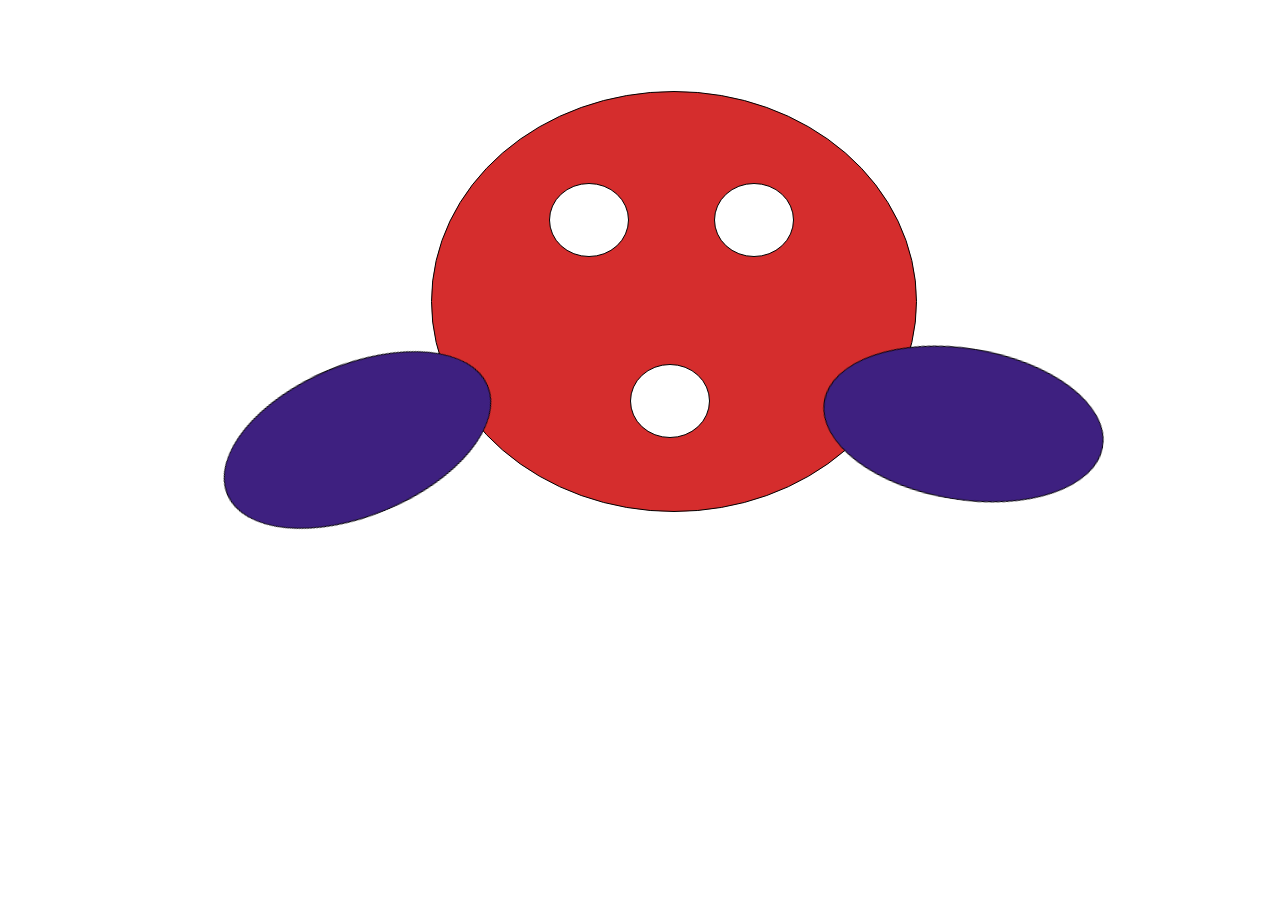
==== gwd_preview_111/index.html @ c56044c5 "Add files via upload" ====
<!DOCTYPE html>
<html><head>
  <meta http-equiv="Cache-Control" content="no-cache, no-store, must-revalidate"><meta http-equiv="Pragma" content="no-cache"><meta http-equiv="Expires" content="0"><meta charset="utf-8">
  <title>111</title>
  <meta name="generator" content="Google Web Designer 4.2.0.0802">
  <style type="text/css" id="gwd-text-style">p {
    margin: 0px;
}
h1 {
    margin: 0px;
}
h2 {
    margin: 0px;
}
h3 {
    margin: 0px;
}</style>
  <style type="text/css">html,
body {
    width: 100%;
    height: 100%;
    margin: 0px;
}
body {
    background-color: transparent;
    transform: matrix3d(1, 0, 0, 0, 0, 1, 0, 0, 0, 0, 1, 0, 0, 0, 0, 1);
    -webkit-transform: matrix3d(1, 0, 0, 0, 0, 1, 0, 0, 0, 0, 1, 0, 0, 0, 0, 1);
    -moz-transform: matrix3d(1, 0, 0, 0, 0, 1, 0, 0, 0, 0, 1, 0, 0, 0, 0, 1);
    perspective: 1400px;
    -webkit-perspective: 1400px;
    -moz-perspective: 1400px;
    transform-style: preserve-3d;
    -webkit-transform-style: preserve-3d;
    -moz-transform-style: preserve-3d;
}
.gwd-oval-fbp6 {
    position: absolute;
    width: 486px;
    height: 421px;
    left: 431px;
    top: 91px;
    stroke: rgb(0, 0, 0);
    stroke-width: 1px;
    fill: rgb(213, 45, 45);
}
.gwd-oval-g9i3 {
    position: absolute;
    width: 283px;
    height: 152px;
    left: 233px;
    top: 327px;
    stroke: rgb(0, 0, 0);
    stroke-width: 1px;
    transform-style: preserve-3d;
    -webkit-transform-style: preserve-3d;
    -moz-transform-style: preserve-3d;
    transform: translate3d(-17px, 37px, 0px) rotateZ(-22.655deg);
    -webkit-transform: translate3d(-17px, 37px, 0px) rotateZ(-22.655deg);
    -moz-transform: translate3d(-17px, 37px, 0px) rotateZ(-22.655deg);
    fill: rgb(62, 32, 128);
}
.gwd-svg-1qkv {
    transform: translate3d(589px, 21px, 0px) rotateZ(9.19016deg);
    -webkit-transform: translate3d(589px, 21px, 0px) rotateZ(9.19016deg);
    -moz-transform: translate3d(589px, 21px, 0px) rotateZ(9.19016deg);
    transform-origin: 141.5px 76px 0px;
    -webkit-transform-origin: 141.5px 76px 0px;
    -moz-transform-origin: 141.5px 76px 0px;
}
@keyframes gwd-gen-42irgwdanimation_gwd-keyframes {
    0% {
        transform-origin: 141.5px 76px 0px;
        -webkit-transform-origin: 141.5px 76px 0px;
        -moz-transform-origin: 141.5px 76px 0px;
        transform: translate3d(-17px, 37px, 0px) rotateZ(-22.655deg);
        -webkit-transform: translate3d(-17px, 37px, 0px) rotateZ(-22.655deg);
        -moz-transform: translate3d(-17px, 37px, 0px) rotateZ(-22.655deg);
        animation-timing-function: linear;
        -webkit-animation-timing-function: linear;
        -moz-animation-timing-function: linear;
    }
    50% {
        transform-origin: 267.042px 69.8847px 0px;
        -webkit-transform-origin: 267.042px 69.8847px 0px;
        -moz-transform-origin: 267.042px 69.8847px 0px;
        transform: translate3d(-29px, -11px, 0px) rotateZ(2.77139deg);
        -webkit-transform: translate3d(-29px, -11px, 0px) rotateZ(2.77139deg);
        -moz-transform: translate3d(-29px, -11px, 0px) rotateZ(2.77139deg);
        animation-timing-function: linear;
        -webkit-animation-timing-function: linear;
        -moz-animation-timing-function: linear;
    }
    100% {
        transform-origin: 141.5px 76px 0px;
        -webkit-transform-origin: 141.5px 76px 0px;
        -moz-transform-origin: 141.5px 76px 0px;
        transform: translate3d(-17px, 37px, 0px) rotateZ(-22.655deg);
        -webkit-transform: translate3d(-17px, 37px, 0px) rotateZ(-22.655deg);
        -moz-transform: translate3d(-17px, 37px, 0px) rotateZ(-22.655deg);
        animation-timing-function: linear;
        -webkit-animation-timing-function: linear;
        -moz-animation-timing-function: linear;
    }
}
@-webkit-keyframes gwd-gen-42irgwdanimation_gwd-keyframes {
    0% {
        -webkit-transform-origin: 141.5px 76px 0px;
        -webkit-transform: translate3d(-17px, 37px, 0px) rotateZ(-22.655deg);
        -webkit-animation-timing-function: linear;
    }
    50% {
        -webkit-transform-origin: 267.042px 69.8847px 0px;
        -webkit-transform: translate3d(-29px, -11px, 0px) rotateZ(2.77139deg);
        -webkit-animation-timing-function: linear;
    }
    100% {
        -webkit-transform-origin: 141.5px 76px 0px;
        -webkit-transform: translate3d(-17px, 37px, 0px) rotateZ(-22.655deg);
        -webkit-animation-timing-function: linear;
    }
}
@-moz-keyframes gwd-gen-42irgwdanimation_gwd-keyframes {
    0% {
        -moz-transform-origin: 141.5px 76px 0px;
        -moz-transform: translate3d(-17px, 37px, 0px) rotateZ(-22.655deg);
        -moz-animation-timing-function: linear;
    }
    50% {
        -moz-transform-origin: 267.042px 69.8847px 0px;
        -moz-transform: translate3d(-29px, -11px, 0px) rotateZ(2.77139deg);
        -moz-animation-timing-function: linear;
    }
    100% {
        -moz-transform-origin: 141.5px 76px 0px;
        -moz-transform: translate3d(-17px, 37px, 0px) rotateZ(-22.655deg);
        -moz-animation-timing-function: linear;
    }
}
.htmlNoPages .gwd-gen-42irgwdanimation {
    animation: gwd-gen-42irgwdanimation_gwd-keyframes 2s linear 0s infinite normal forwards;
    -webkit-animation: gwd-gen-42irgwdanimation_gwd-keyframes 2s linear 0s infinite normal forwards;
    -moz-animation: gwd-gen-42irgwdanimation_gwd-keyframes 2s linear 0s infinite normal forwards;
}
.gwd-oval-81ri {
    transform-origin: 141.5px 76px 0px;
    -webkit-transform-origin: 141.5px 76px 0px;
    -moz-transform-origin: 141.5px 76px 0px;
}
@keyframes gwd-gen-13p3gwdanimation_gwd-keyframes {
    0% {
        transform-origin: 141.5px 76px 0px;
        -webkit-transform-origin: 141.5px 76px 0px;
        -moz-transform-origin: 141.5px 76px 0px;
        transform: translate3d(589px, 21px, 0px) rotateZ(9.19016deg);
        -webkit-transform: translate3d(589px, 21px, 0px) rotateZ(9.19016deg);
        -moz-transform: translate3d(589px, 21px, 0px) rotateZ(9.19016deg);
        animation-timing-function: linear;
        -webkit-animation-timing-function: linear;
        -moz-animation-timing-function: linear;
    }
    50% {
        transform-origin: 24.7964px 71.5822px 0px;
        -webkit-transform-origin: 24.7964px 71.5822px 0px;
        -moz-transform-origin: 24.7964px 71.5822px 0px;
        transform: translate3d(591px, 2px, 0px) rotateZ(-2.36271deg);
        -webkit-transform: translate3d(591px, 2px, 0px) rotateZ(-2.36271deg);
        -moz-transform: translate3d(591px, 2px, 0px) rotateZ(-2.36271deg);
        animation-timing-function: linear;
        -webkit-animation-timing-function: linear;
        -moz-animation-timing-function: linear;
    }
    100% {
        transform-origin: 141.5px 76px 0px;
        -webkit-transform-origin: 141.5px 76px 0px;
        -moz-transform-origin: 141.5px 76px 0px;
        transform: translate3d(589px, 21px, 0px) rotateZ(9.19016deg);
        -webkit-transform: translate3d(589px, 21px, 0px) rotateZ(9.19016deg);
        -moz-transform: translate3d(589px, 21px, 0px) rotateZ(9.19016deg);
        animation-timing-function: linear;
        -webkit-animation-timing-function: linear;
        -moz-animation-timing-function: linear;
    }
}
@-webkit-keyframes gwd-gen-13p3gwdanimation_gwd-keyframes {
    0% {
        -webkit-transform-origin: 141.5px 76px 0px;
        -webkit-transform: translate3d(589px, 21px, 0px) rotateZ(9.19016deg);
        -webkit-animation-timing-function: linear;
    }
    50% {
        -webkit-transform-origin: 24.7964px 71.5822px 0px;
        -webkit-transform: translate3d(591px, 2px, 0px) rotateZ(-2.36271deg);
        -webkit-animation-timing-function: linear;
    }
    100% {
        -webkit-transform-origin: 141.5px 76px 0px;
        -webkit-transform: translate3d(589px, 21px, 0px) rotateZ(9.19016deg);
        -webkit-animation-timing-function: linear;
    }
}
@-moz-keyframes gwd-gen-13p3gwdanimation_gwd-keyframes {
    0% {
        -moz-transform-origin: 141.5px 76px 0px;
        -moz-transform: translate3d(589px, 21px, 0px) rotateZ(9.19016deg);
        -moz-animation-timing-function: linear;
    }
    50% {
        -moz-transform-origin: 24.7964px 71.5822px 0px;
        -moz-transform: translate3d(591px, 2px, 0px) rotateZ(-2.36271deg);
        -moz-animation-timing-function: linear;
    }
    100% {
        -moz-transform-origin: 141.5px 76px 0px;
        -moz-transform: translate3d(589px, 21px, 0px) rotateZ(9.19016deg);
        -moz-animation-timing-function: linear;
    }
}
.htmlNoPages .gwd-gen-13p3gwdanimation {
    animation: gwd-gen-13p3gwdanimation_gwd-keyframes 2s linear 0s infinite normal forwards;
    -webkit-animation: gwd-gen-13p3gwdanimation_gwd-keyframes 2s linear 0s infinite normal forwards;
    -moz-animation: gwd-gen-13p3gwdanimation_gwd-keyframes 2s linear 0s infinite normal forwards;
}
.gwd-oval-94s8 {
    position: absolute;
    width: 80px;
    height: 74px;
    fill: rgb(255, 255, 255);
    stroke: rgb(0, 0, 0);
    stroke-width: 1px;
    left: 549px;
    top: 183px;
}
.gwd-svg-wmws {
    left: 714px;
}
.gwd-svg-18lg {
    left: 630px;
    top: 364px;
    transform-style: preserve-3d;
    -webkit-transform-style: preserve-3d;
    -moz-transform-style: preserve-3d;
    transform: translate3d(0px, 0px, 0px) scale3d(1, 1, 1);
    -webkit-transform: translate3d(0px, 0px, 0px) scale3d(1, 1, 1);
    -moz-transform: translate3d(0px, 0px, 0px) scale3d(1, 1, 1);
}
@keyframes gwd-gen-pkcbgwdanimation_gwd-keyframes {
    0% {
        transform: translate3d(0px, 0px, 0px) scale3d(1, 1, 1);
        -webkit-transform: translate3d(0px, 0px, 0px) scale3d(1, 1, 1);
        -moz-transform: translate3d(0px, 0px, 0px) scale3d(1, 1, 1);
        animation-timing-function: linear;
        -webkit-animation-timing-function: linear;
        -moz-animation-timing-function: linear;
    }
    50% {
        transform: translate3d(0px, 17px, 0px) scale3d(1, 0.540541, 1);
        -webkit-transform: translate3d(0px, 17px, 0px) scale3d(1, 0.540541, 1);
        -moz-transform: translate3d(0px, 17px, 0px) scale3d(1, 0.540541, 1);
        animation-timing-function: linear;
        -webkit-animation-timing-function: linear;
        -moz-animation-timing-function: linear;
    }
    100% {
        transform: translate3d(0px, 0px, 0px) scale3d(1, 1, 1);
        -webkit-transform: translate3d(0px, 0px, 0px) scale3d(1, 1, 1);
        -moz-transform: translate3d(0px, 0px, 0px) scale3d(1, 1, 1);
        animation-timing-function: linear;
        -webkit-animation-timing-function: linear;
        -moz-animation-timing-function: linear;
    }
}
@-webkit-keyframes gwd-gen-pkcbgwdanimation_gwd-keyframes {
    0% {
        -webkit-transform: translate3d(0px, 0px, 0px) scale3d(1, 1, 1);
        -webkit-animation-timing-function: linear;
    }
    50% {
        -webkit-transform: translate3d(0px, 17px, 0px) scale3d(1, 0.540541, 1);
        -webkit-animation-timing-function: linear;
    }
    100% {
        -webkit-transform: translate3d(0px, 0px, 0px) scale3d(1, 1, 1);
        -webkit-animation-timing-function: linear;
    }
}
@-moz-keyframes gwd-gen-pkcbgwdanimation_gwd-keyframes {
    0% {
        -moz-transform: translate3d(0px, 0px, 0px) scale3d(1, 1, 1);
        -moz-animation-timing-function: linear;
    }
    50% {
        -moz-transform: translate3d(0px, 17px, 0px) scale3d(1, 0.540541, 1);
        -moz-animation-timing-function: linear;
    }
    100% {
        -moz-transform: translate3d(0px, 0px, 0px) scale3d(1, 1, 1);
        -moz-animation-timing-function: linear;
    }
}
.htmlNoPages .gwd-gen-pkcbgwdanimation {
    animation: gwd-gen-pkcbgwdanimation_gwd-keyframes 2s linear 0s infinite normal forwards;
    -webkit-animation: gwd-gen-pkcbgwdanimation_gwd-keyframes 2s linear 0s infinite normal forwards;
    -moz-animation: gwd-gen-pkcbgwdanimation_gwd-keyframes 2s linear 0s infinite normal forwards;
}</style>
</head>

<body class="htmlNoPages">
  <svg data-gwd-shape="oval" preserveAspectRatio="none" viewBox="0 0 486 421" class="gwd-oval-fbp6">
    <ellipse cx="50%" cy="50%" rx="242.5" ry="210"></ellipse>
  </svg>
  <svg data-gwd-shape="oval" preserveAspectRatio="none" viewBox="0 0 283 152" class="gwd-oval-g9i3 gwd-gen-42irgwdanimation gwd-oval-81ri">
    <ellipse cx="50%" cy="50%" rx="141" ry="75.5"></ellipse>
  </svg>
  <svg data-gwd-shape="oval" preserveAspectRatio="none" viewBox="0 0 283 152" class="gwd-oval-g9i3 gwd-svg-1qkv gwd-gen-13p3gwdanimation">
    <ellipse cx="50%" cy="50%" rx="141" ry="75.5"></ellipse>
  </svg>
  <svg data-gwd-shape="oval" preserveAspectRatio="none" viewBox="0 0 80 74" class="gwd-oval-94s8">
    <ellipse cx="50%" cy="50%" rx="39.5" ry="36.5"></ellipse>
  </svg>
  <svg data-gwd-shape="oval" preserveAspectRatio="none" viewBox="0 0 80 74" class="gwd-oval-94s8 gwd-svg-wmws">
    <ellipse cx="50%" cy="50%" rx="39.5" ry="36.5"></ellipse>
  </svg>
  <svg data-gwd-shape="oval" preserveAspectRatio="none" viewBox="0 0 80 74" class="gwd-oval-94s8 gwd-svg-wmws gwd-svg-18lg gwd-gen-pkcbgwdanimation">
    <ellipse cx="50%" cy="50%" rx="39.5" ry="36.5"></ellipse>
  </svg>


</body></html>
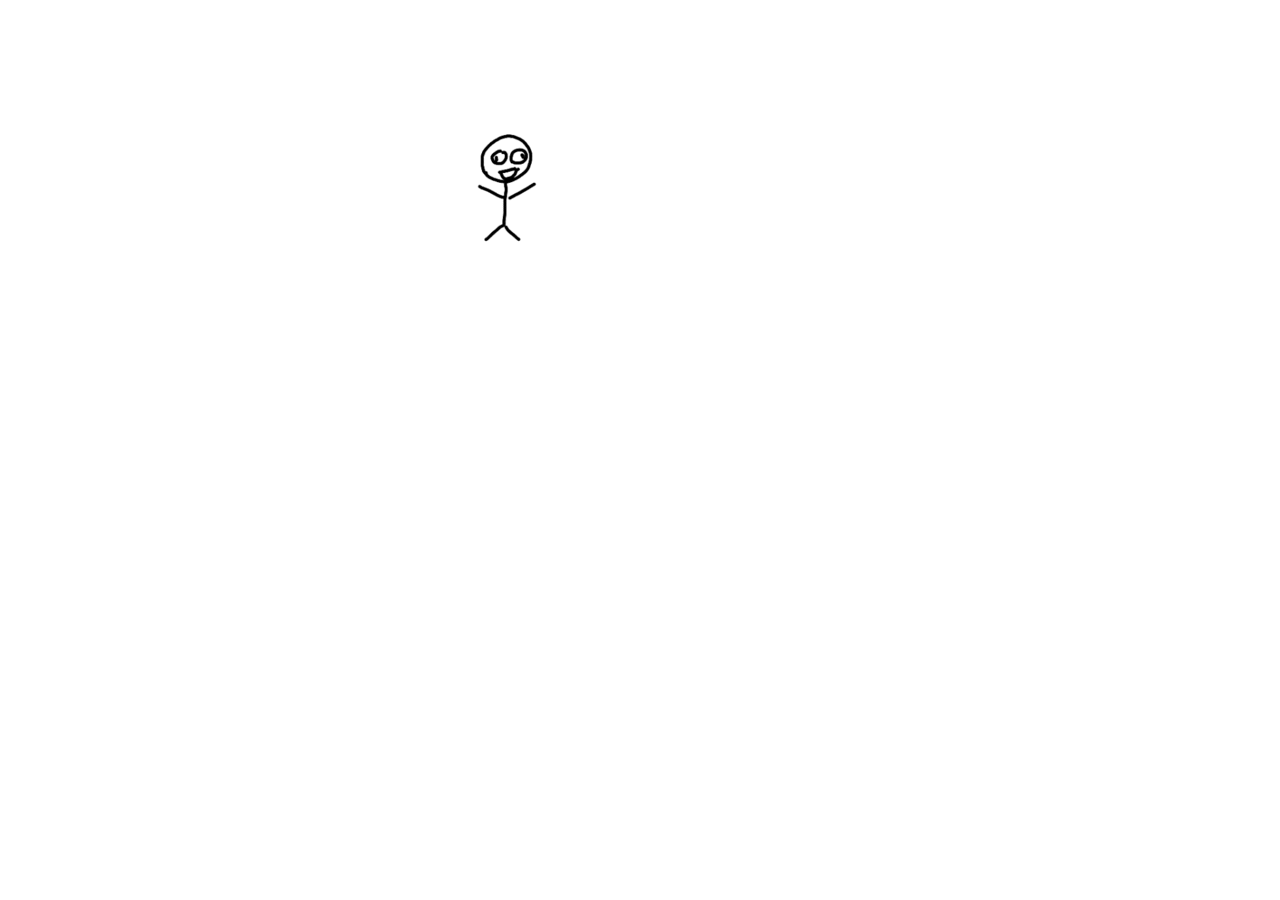
==== commit 59ee18a2: "Add files via upload" ====
--- a/gwd_preview_111/index.html
+++ b/gwd_preview_111/index.html
@@ -3,6 +3,7 @@
   <meta http-equiv="Cache-Control" content="no-cache, no-store, must-revalidate"><meta http-equiv="Pragma" content="no-cache"><meta http-equiv="Expires" content="0"><meta charset="utf-8">
   <title>111</title>
   <meta name="generator" content="Google Web Designer 4.2.0.0802">
+  
   <style type="text/css" id="gwd-text-style">p {
     margin: 0px;
 }
@@ -33,296 +34,474 @@
     -webkit-transform-style: preserve-3d;
     -moz-transform-style: preserve-3d;
 }
-.gwd-oval-fbp6 {
+.gwd-img-hj1x {
     position: absolute;
-    width: 486px;
-    height: 421px;
-    left: 431px;
-    top: 91px;
-    stroke: rgb(0, 0, 0);
-    stroke-width: 1px;
-    fill: rgb(213, 45, 45);
-}
-.gwd-oval-g9i3 {
-    position: absolute;
-    width: 283px;
-    height: 152px;
-    left: 233px;
-    top: 327px;
-    stroke: rgb(0, 0, 0);
-    stroke-width: 1px;
+    width: 147px;
+    height: 147px;
+    left: 433px;
+    top: 124px;
+    transform-origin: 73.5px 73.5px 0px;
+    -webkit-transform-origin: 73.5px 73.5px 0px;
+    -moz-transform-origin: 73.5px 73.5px 0px;
     transform-style: preserve-3d;
     -webkit-transform-style: preserve-3d;
     -moz-transform-style: preserve-3d;
-    transform: translate3d(-17px, 37px, 0px) rotateZ(-22.655deg);
-    -webkit-transform: translate3d(-17px, 37px, 0px) rotateZ(-22.655deg);
-    -moz-transform: translate3d(-17px, 37px, 0px) rotateZ(-22.655deg);
-    fill: rgb(62, 32, 128);
-}
-.gwd-svg-1qkv {
-    transform: translate3d(589px, 21px, 0px) rotateZ(9.19016deg);
-    -webkit-transform: translate3d(589px, 21px, 0px) rotateZ(9.19016deg);
-    -moz-transform: translate3d(589px, 21px, 0px) rotateZ(9.19016deg);
-    transform-origin: 141.5px 76px 0px;
-    -webkit-transform-origin: 141.5px 76px 0px;
-    -moz-transform-origin: 141.5px 76px 0px;
-}
-@keyframes gwd-gen-42irgwdanimation_gwd-keyframes {
-    0% {
-        transform-origin: 141.5px 76px 0px;
-        -webkit-transform-origin: 141.5px 76px 0px;
-        -moz-transform-origin: 141.5px 76px 0px;
-        transform: translate3d(-17px, 37px, 0px) rotateZ(-22.655deg);
-        -webkit-transform: translate3d(-17px, 37px, 0px) rotateZ(-22.655deg);
-        -moz-transform: translate3d(-17px, 37px, 0px) rotateZ(-22.655deg);
+    pointer-events: auto;
+    transform: translate3d(0px, 0px, 0px);
+    -webkit-transform: translate3d(0px, 0px, 0px);
+    -moz-transform: translate3d(0px, 0px, 0px);
+}
+@keyframes gwd-gen-jq1xgwdanimation_gwd-keyframes {
+    0% {
+        transform-origin: 73.5px 73.5px 0px;
+        -webkit-transform-origin: 73.5px 73.5px 0px;
+        -moz-transform-origin: 73.5px 73.5px 0px;
         animation-timing-function: linear;
         -webkit-animation-timing-function: linear;
         -moz-animation-timing-function: linear;
     }
-    50% {
-        transform-origin: 267.042px 69.8847px 0px;
-        -webkit-transform-origin: 267.042px 69.8847px 0px;
-        -moz-transform-origin: 267.042px 69.8847px 0px;
-        transform: translate3d(-29px, -11px, 0px) rotateZ(2.77139deg);
-        -webkit-transform: translate3d(-29px, -11px, 0px) rotateZ(2.77139deg);
-        -moz-transform: translate3d(-29px, -11px, 0px) rotateZ(2.77139deg);
+    19.61% {
+        transform-origin: 357px 189px 0px;
+        -webkit-transform-origin: 357px 189px 0px;
+        -moz-transform-origin: 357px 189px 0px;
         animation-timing-function: linear;
         -webkit-animation-timing-function: linear;
         -moz-animation-timing-function: linear;
     }
-    100% {
-        transform-origin: 141.5px 76px 0px;
-        -webkit-transform-origin: 141.5px 76px 0px;
-        -moz-transform-origin: 141.5px 76px 0px;
-        transform: translate3d(-17px, 37px, 0px) rotateZ(-22.655deg);
-        -webkit-transform: translate3d(-17px, 37px, 0px) rotateZ(-22.655deg);
-        -moz-transform: translate3d(-17px, 37px, 0px) rotateZ(-22.655deg);
+    50.98% {
+        transform-origin: 357px 189px 0px;
+        -webkit-transform-origin: 357px 189px 0px;
+        -moz-transform-origin: 357px 189px 0px;
         animation-timing-function: linear;
         -webkit-animation-timing-function: linear;
         -moz-animation-timing-function: linear;
     }
-}
-@-webkit-keyframes gwd-gen-42irgwdanimation_gwd-keyframes {
-    0% {
-        -webkit-transform-origin: 141.5px 76px 0px;
-        -webkit-transform: translate3d(-17px, 37px, 0px) rotateZ(-22.655deg);
-        -webkit-animation-timing-function: linear;
-    }
-    50% {
-        -webkit-transform-origin: 267.042px 69.8847px 0px;
-        -webkit-transform: translate3d(-29px, -11px, 0px) rotateZ(2.77139deg);
-        -webkit-animation-timing-function: linear;
-    }
-    100% {
-        -webkit-transform-origin: 141.5px 76px 0px;
-        -webkit-transform: translate3d(-17px, 37px, 0px) rotateZ(-22.655deg);
-        -webkit-animation-timing-function: linear;
-    }
-}
-@-moz-keyframes gwd-gen-42irgwdanimation_gwd-keyframes {
-    0% {
-        -moz-transform-origin: 141.5px 76px 0px;
-        -moz-transform: translate3d(-17px, 37px, 0px) rotateZ(-22.655deg);
-        -moz-animation-timing-function: linear;
-    }
-    50% {
-        -moz-transform-origin: 267.042px 69.8847px 0px;
-        -moz-transform: translate3d(-29px, -11px, 0px) rotateZ(2.77139deg);
-        -moz-animation-timing-function: linear;
-    }
-    100% {
-        -moz-transform-origin: 141.5px 76px 0px;
-        -moz-transform: translate3d(-17px, 37px, 0px) rotateZ(-22.655deg);
-        -moz-animation-timing-function: linear;
-    }
-}
-.htmlNoPages .gwd-gen-42irgwdanimation {
-    animation: gwd-gen-42irgwdanimation_gwd-keyframes 2s linear 0s infinite normal forwards;
-    -webkit-animation: gwd-gen-42irgwdanimation_gwd-keyframes 2s linear 0s infinite normal forwards;
-    -moz-animation: gwd-gen-42irgwdanimation_gwd-keyframes 2s linear 0s infinite normal forwards;
-}
-.gwd-oval-81ri {
-    transform-origin: 141.5px 76px 0px;
-    -webkit-transform-origin: 141.5px 76px 0px;
-    -moz-transform-origin: 141.5px 76px 0px;
-}
-@keyframes gwd-gen-13p3gwdanimation_gwd-keyframes {
-    0% {
-        transform-origin: 141.5px 76px 0px;
-        -webkit-transform-origin: 141.5px 76px 0px;
-        -moz-transform-origin: 141.5px 76px 0px;
-        transform: translate3d(589px, 21px, 0px) rotateZ(9.19016deg);
-        -webkit-transform: translate3d(589px, 21px, 0px) rotateZ(9.19016deg);
-        -moz-transform: translate3d(589px, 21px, 0px) rotateZ(9.19016deg);
+    78.43% {
+        transform-origin: 357px 189px 0px;
+        -webkit-transform-origin: 357px 189px 0px;
+        -moz-transform-origin: 357px 189px 0px;
         animation-timing-function: linear;
         -webkit-animation-timing-function: linear;
         -moz-animation-timing-function: linear;
     }
-    50% {
-        transform-origin: 24.7964px 71.5822px 0px;
-        -webkit-transform-origin: 24.7964px 71.5822px 0px;
-        -moz-transform-origin: 24.7964px 71.5822px 0px;
-        transform: translate3d(591px, 2px, 0px) rotateZ(-2.36271deg);
-        -webkit-transform: translate3d(591px, 2px, 0px) rotateZ(-2.36271deg);
-        -moz-transform: translate3d(591px, 2px, 0px) rotateZ(-2.36271deg);
+    100% {
+        transform-origin: 357px 189px 0px;
+        -webkit-transform-origin: 357px 189px 0px;
+        -moz-transform-origin: 357px 189px 0px;
         animation-timing-function: linear;
         -webkit-animation-timing-function: linear;
         -moz-animation-timing-function: linear;
     }
-    100% {
-        transform-origin: 141.5px 76px 0px;
-        -webkit-transform-origin: 141.5px 76px 0px;
-        -moz-transform-origin: 141.5px 76px 0px;
-        transform: translate3d(589px, 21px, 0px) rotateZ(9.19016deg);
-        -webkit-transform: translate3d(589px, 21px, 0px) rotateZ(9.19016deg);
-        -moz-transform: translate3d(589px, 21px, 0px) rotateZ(9.19016deg);
-        animation-timing-function: linear;
-        -webkit-animation-timing-function: linear;
-        -moz-animation-timing-function: linear;
-    }
-}
-@-webkit-keyframes gwd-gen-13p3gwdanimation_gwd-keyframes {
-    0% {
-        -webkit-transform-origin: 141.5px 76px 0px;
-        -webkit-transform: translate3d(589px, 21px, 0px) rotateZ(9.19016deg);
-        -webkit-animation-timing-function: linear;
-    }
-    50% {
-        -webkit-transform-origin: 24.7964px 71.5822px 0px;
-        -webkit-transform: translate3d(591px, 2px, 0px) rotateZ(-2.36271deg);
-        -webkit-animation-timing-function: linear;
-    }
-    100% {
-        -webkit-transform-origin: 141.5px 76px 0px;
-        -webkit-transform: translate3d(589px, 21px, 0px) rotateZ(9.19016deg);
-        -webkit-animation-timing-function: linear;
-    }
-}
-@-moz-keyframes gwd-gen-13p3gwdanimation_gwd-keyframes {
-    0% {
-        -moz-transform-origin: 141.5px 76px 0px;
-        -moz-transform: translate3d(589px, 21px, 0px) rotateZ(9.19016deg);
-        -moz-animation-timing-function: linear;
-    }
-    50% {
-        -moz-transform-origin: 24.7964px 71.5822px 0px;
-        -moz-transform: translate3d(591px, 2px, 0px) rotateZ(-2.36271deg);
-        -moz-animation-timing-function: linear;
-    }
-    100% {
-        -moz-transform-origin: 141.5px 76px 0px;
-        -moz-transform: translate3d(589px, 21px, 0px) rotateZ(9.19016deg);
-        -moz-animation-timing-function: linear;
-    }
-}
-.htmlNoPages .gwd-gen-13p3gwdanimation {
-    animation: gwd-gen-13p3gwdanimation_gwd-keyframes 2s linear 0s infinite normal forwards;
-    -webkit-animation: gwd-gen-13p3gwdanimation_gwd-keyframes 2s linear 0s infinite normal forwards;
-    -moz-animation: gwd-gen-13p3gwdanimation_gwd-keyframes 2s linear 0s infinite normal forwards;
-}
-.gwd-oval-94s8 {
+}
+@-webkit-keyframes gwd-gen-jq1xgwdanimation_gwd-keyframes {
+    0% {
+        -webkit-transform-origin: 73.5px 73.5px 0px;
+        -webkit-animation-timing-function: linear;
+    }
+    19.61% {
+        -webkit-transform-origin: 357px 189px 0px;
+        -webkit-animation-timing-function: linear;
+    }
+    50.98% {
+        -webkit-transform-origin: 357px 189px 0px;
+        -webkit-animation-timing-function: linear;
+    }
+    78.43% {
+        -webkit-transform-origin: 357px 189px 0px;
+        -webkit-animation-timing-function: linear;
+    }
+    100% {
+        -webkit-transform-origin: 357px 189px 0px;
+        -webkit-animation-timing-function: linear;
+    }
+}
+@-moz-keyframes gwd-gen-jq1xgwdanimation_gwd-keyframes {
+    0% {
+        -moz-transform-origin: 73.5px 73.5px 0px;
+        -moz-animation-timing-function: linear;
+    }
+    19.61% {
+        -moz-transform-origin: 357px 189px 0px;
+        -moz-animation-timing-function: linear;
+    }
+    50.98% {
+        -moz-transform-origin: 357px 189px 0px;
+        -moz-animation-timing-function: linear;
+    }
+    78.43% {
+        -moz-transform-origin: 357px 189px 0px;
+        -moz-animation-timing-function: linear;
+    }
+    100% {
+        -moz-transform-origin: 357px 189px 0px;
+        -moz-animation-timing-function: linear;
+    }
+}
+.htmlNoPages .gwd-gen-jq1xgwdanimation {
+    animation: gwd-gen-jq1xgwdanimation_gwd-keyframes 5.1s linear 0s infinite normal forwards;
+    -webkit-animation: gwd-gen-jq1xgwdanimation_gwd-keyframes 5.1s linear 0s infinite normal forwards;
+    -moz-animation: gwd-gen-jq1xgwdanimation_gwd-keyframes 5.1s linear 0s infinite normal forwards;
+}
+.htmlNoPages .gwd-motion-path-1lr2-anim-x {
+    animation: gwd-motion-path-1lr2-keys-x 5.1s linear 0s infinite normal forwards;
+    -webkit-animation: gwd-motion-path-1lr2-keys-x 5.1s linear 0s infinite normal forwards;
+    -moz-animation: gwd-motion-path-1lr2-keys-x 5.1s linear 0s infinite normal forwards;
+    transform: translate3d(0px, 0px, 0px);
+    -webkit-transform: translate3d(0px, 0px, 0px);
+    -moz-transform: translate3d(0px, 0px, 0px);
+}
+@keyframes gwd-motion-path-1lr2-keys-x {
+    0% {
+        transform: translate3d(0px, 0px, 0px);
+        -webkit-transform: translate3d(0px, 0px, 0px);
+        -moz-transform: translate3d(0px, 0px, 0px);
+        animation-timing-function: cubic-bezier(0.3174, 0.3469, 0.641, 0.6961);
+        -webkit-animation-timing-function: cubic-bezier(0.3174, 0.3469, 0.641, 0.6961);
+        -moz-animation-timing-function: cubic-bezier(0.3174, 0.3469, 0.641, 0.6961);
+    }
+    18.14% {
+        transform: translate3d(418.6px, 0px, 0px);
+        -webkit-transform: translate3d(418.6px, 0px, 0px);
+        -moz-transform: translate3d(418.6px, 0px, 0px);
+    }
+    19.61% {
+        transform: translate3d(445px, 0px, 0px);
+        -webkit-transform: translate3d(445px, 0px, 0px);
+        -moz-transform: translate3d(445px, 0px, 0px);
+        animation-timing-function: cubic-bezier(0.5811, -2.2692, 0.7499, -0.4114);
+        -webkit-animation-timing-function: cubic-bezier(0.5811, -2.2692, 0.7499, -0.4114);
+        -moz-animation-timing-function: cubic-bezier(0.5811, -2.2692, 0.7499, -0.4114);
+    }
+    28.24% {
+        transform: translate3d(420.06px, 0px, 0px);
+        -webkit-transform: translate3d(420.06px, 0px, 0px);
+        -moz-transform: translate3d(420.06px, 0px, 0px);
+    }
+    29.02% {
+        transform: translate3d(405.39px, 0px, 0px);
+        -webkit-transform: translate3d(405.39px, 0px, 0px);
+        -moz-transform: translate3d(405.39px, 0px, 0px);
+        animation-timing-function: cubic-bezier(0.3378, 0.328, 0.6659, 0.6675);
+        -webkit-animation-timing-function: cubic-bezier(0.3378, 0.328, 0.6659, 0.6675);
+        -moz-animation-timing-function: cubic-bezier(0.3378, 0.328, 0.6659, 0.6675);
+    }
+    50.98% {
+        transform: translate3d(-38px, 0px, 0px);
+        -webkit-transform: translate3d(-38px, 0px, 0px);
+        -moz-transform: translate3d(-38px, 0px, 0px);
+        animation-timing-function: cubic-bezier(0.6506, -0.4205, 0.8419, 0.5025);
+        -webkit-animation-timing-function: cubic-bezier(0.6506, -0.4205, 0.8419, 0.5025);
+        -moz-animation-timing-function: cubic-bezier(0.6506, -0.4205, 0.8419, 0.5025);
+    }
+    64.02% {
+        transform: translate3d(-102.09px, 0px, 0px);
+        -webkit-transform: translate3d(-102.09px, 0px, 0px);
+        -moz-transform: translate3d(-102.09px, 0px, 0px);
+        animation-timing-function: cubic-bezier(0.3364, 0.3292, 0.6635, 0.6697);
+        -webkit-animation-timing-function: cubic-bezier(0.3364, 0.3292, 0.6635, 0.6697);
+        -moz-animation-timing-function: cubic-bezier(0.3364, 0.3292, 0.6635, 0.6697);
+    }
+    78.43% {
+        transform: translate3d(-363px, 0px, 0px);
+        -webkit-transform: translate3d(-363px, 0px, 0px);
+        -moz-transform: translate3d(-363px, 0px, 0px);
+        animation-timing-function: cubic-bezier(0.3375, 0.3293, 0.6715, 0.662);
+        -webkit-animation-timing-function: cubic-bezier(0.3375, 0.3293, 0.6715, 0.662);
+        -moz-animation-timing-function: cubic-bezier(0.3375, 0.3293, 0.6715, 0.662);
+    }
+    90.83% {
+        transform: translate3d(89.16px, 0px, 0px);
+        -webkit-transform: translate3d(89.16px, 0px, 0px);
+        -moz-transform: translate3d(89.16px, 0px, 0px);
+        animation-timing-function: cubic-bezier(0.2056, 0.4358, 0.4101, 1.7627);
+        -webkit-animation-timing-function: cubic-bezier(0.2056, 0.4358, 0.4101, 1.7627);
+        -moz-animation-timing-function: cubic-bezier(0.2056, 0.4358, 0.4101, 1.7627);
+    }
+    94.07% {
+        transform: translate3d(129.67px, 0px, 0px);
+        -webkit-transform: translate3d(129.67px, 0px, 0px);
+        -moz-transform: translate3d(129.67px, 0px, 0px);
+        animation-timing-function: cubic-bezier(0.3794, 0.2712, 0.6891, 0.6542);
+        -webkit-animation-timing-function: cubic-bezier(0.3794, 0.2712, 0.6891, 0.6542);
+        -moz-animation-timing-function: cubic-bezier(0.3794, 0.2712, 0.6891, 0.6542);
+    }
+    100% {
+        transform: translate3d(0px, 0px, 0px);
+        -webkit-transform: translate3d(0px, 0px, 0px);
+        -moz-transform: translate3d(0px, 0px, 0px);
+    }
+}
+@-webkit-keyframes gwd-motion-path-1lr2-keys-x {
+    0% {
+        -webkit-transform: translate3d(0px, 0px, 0px);
+        -webkit-animation-timing-function: cubic-bezier(0.3174, 0.3469, 0.641, 0.6961);
+    }
+    18.14% {
+        -webkit-transform: translate3d(418.6px, 0px, 0px);
+    }
+    19.61% {
+        -webkit-transform: translate3d(445px, 0px, 0px);
+        -webkit-animation-timing-function: cubic-bezier(0.5811, -2.2692, 0.7499, -0.4114);
+    }
+    28.24% {
+        -webkit-transform: translate3d(420.06px, 0px, 0px);
+    }
+    29.02% {
+        -webkit-transform: translate3d(405.39px, 0px, 0px);
+        -webkit-animation-timing-function: cubic-bezier(0.3378, 0.328, 0.6659, 0.6675);
+    }
+    50.98% {
+        -webkit-transform: translate3d(-38px, 0px, 0px);
+        -webkit-animation-timing-function: cubic-bezier(0.6506, -0.4205, 0.8419, 0.5025);
+    }
+    64.02% {
+        -webkit-transform: translate3d(-102.09px, 0px, 0px);
+        -webkit-animation-timing-function: cubic-bezier(0.3364, 0.3292, 0.6635, 0.6697);
+    }
+    78.43% {
+        -webkit-transform: translate3d(-363px, 0px, 0px);
+        -webkit-animation-timing-function: cubic-bezier(0.3375, 0.3293, 0.6715, 0.662);
+    }
+    90.83% {
+        -webkit-transform: translate3d(89.16px, 0px, 0px);
+        -webkit-animation-timing-function: cubic-bezier(0.2056, 0.4358, 0.4101, 1.7627);
+    }
+    94.07% {
+        -webkit-transform: translate3d(129.67px, 0px, 0px);
+        -webkit-animation-timing-function: cubic-bezier(0.3794, 0.2712, 0.6891, 0.6542);
+    }
+    100% {
+        -webkit-transform: translate3d(0px, 0px, 0px);
+    }
+}
+@-moz-keyframes gwd-motion-path-1lr2-keys-x {
+    0% {
+        -moz-transform: translate3d(0px, 0px, 0px);
+        -moz-animation-timing-function: cubic-bezier(0.3174, 0.3469, 0.641, 0.6961);
+    }
+    18.14% {
+        -moz-transform: translate3d(418.6px, 0px, 0px);
+    }
+    19.61% {
+        -moz-transform: translate3d(445px, 0px, 0px);
+        -moz-animation-timing-function: cubic-bezier(0.5811, -2.2692, 0.7499, -0.4114);
+    }
+    28.24% {
+        -moz-transform: translate3d(420.06px, 0px, 0px);
+    }
+    29.02% {
+        -moz-transform: translate3d(405.39px, 0px, 0px);
+        -moz-animation-timing-function: cubic-bezier(0.3378, 0.328, 0.6659, 0.6675);
+    }
+    50.98% {
+        -moz-transform: translate3d(-38px, 0px, 0px);
+        -moz-animation-timing-function: cubic-bezier(0.6506, -0.4205, 0.8419, 0.5025);
+    }
+    64.02% {
+        -moz-transform: translate3d(-102.09px, 0px, 0px);
+        -moz-animation-timing-function: cubic-bezier(0.3364, 0.3292, 0.6635, 0.6697);
+    }
+    78.43% {
+        -moz-transform: translate3d(-363px, 0px, 0px);
+        -moz-animation-timing-function: cubic-bezier(0.3375, 0.3293, 0.6715, 0.662);
+    }
+    90.83% {
+        -moz-transform: translate3d(89.16px, 0px, 0px);
+        -moz-animation-timing-function: cubic-bezier(0.2056, 0.4358, 0.4101, 1.7627);
+    }
+    94.07% {
+        -moz-transform: translate3d(129.67px, 0px, 0px);
+        -moz-animation-timing-function: cubic-bezier(0.3794, 0.2712, 0.6891, 0.6542);
+    }
+    100% {
+        -moz-transform: translate3d(0px, 0px, 0px);
+    }
+}
+.htmlNoPages .gwd-motion-path-1lr2-anim-y {
+    animation: gwd-motion-path-1lr2-keys-y 5.1s linear 0s infinite normal forwards;
+    -webkit-animation: gwd-motion-path-1lr2-keys-y 5.1s linear 0s infinite normal forwards;
+    -moz-animation: gwd-motion-path-1lr2-keys-y 5.1s linear 0s infinite normal forwards;
+    transform: translate3d(0px, 0px, 0px);
+    -webkit-transform: translate3d(0px, 0px, 0px);
+    -moz-transform: translate3d(0px, 0px, 0px);
+}
+@keyframes gwd-motion-path-1lr2-keys-y {
+    0% {
+        transform: translate3d(0px, 0px, 0px);
+        -webkit-transform: translate3d(0px, 0px, 0px);
+        -moz-transform: translate3d(0px, 0px, 0px);
+        animation-timing-function: cubic-bezier(0.4113, 0.2343, 0.7232, 0.6253);
+        -webkit-animation-timing-function: cubic-bezier(0.4113, 0.2343, 0.7232, 0.6253);
+        -moz-animation-timing-function: cubic-bezier(0.4113, 0.2343, 0.7232, 0.6253);
+    }
+    2.45% {
+        transform: translate3d(0px, 9.54px, 0px);
+        -webkit-transform: translate3d(0px, 9.54px, 0px);
+        -moz-transform: translate3d(0px, 9.54px, 0px);
+        animation-timing-function: cubic-bezier(0.4145, 0.21, 0.7547, 0.6131);
+        -webkit-animation-timing-function: cubic-bezier(0.4145, 0.21, 0.7547, 0.6131);
+        -moz-animation-timing-function: cubic-bezier(0.4145, 0.21, 0.7547, 0.6131);
+    }
+    19.61% {
+        transform: translate3d(0px, 212px, 0px);
+        -webkit-transform: translate3d(0px, 212px, 0px);
+        -moz-transform: translate3d(0px, 212px, 0px);
+        animation-timing-function: cubic-bezier(0.3449, 0.3215, 0.6785, 0.655);
+        -webkit-animation-timing-function: cubic-bezier(0.3449, 0.3215, 0.6785, 0.655);
+        -moz-animation-timing-function: cubic-bezier(0.3449, 0.3215, 0.6785, 0.655);
+    }
+    22.75% {
+        transform: translate3d(0px, 270.36px, 0px);
+        -webkit-transform: translate3d(0px, 270.36px, 0px);
+        -moz-transform: translate3d(0px, 270.36px, 0px);
+        animation-timing-function: cubic-bezier(0.1545, 0.831, 0.2034, 1.3719);
+        -webkit-animation-timing-function: cubic-bezier(0.1545, 0.831, 0.2034, 1.3719);
+        -moz-animation-timing-function: cubic-bezier(0.1545, 0.831, 0.2034, 1.3719);
+    }
+    50.98% {
+        transform: translate3d(0px, 377px, 0px);
+        -webkit-transform: translate3d(0px, 377px, 0px);
+        -moz-transform: translate3d(0px, 377px, 0px);
+        animation-timing-function: cubic-bezier(0.3347, 0.3316, 0.6563, 0.6783);
+        -webkit-animation-timing-function: cubic-bezier(0.3347, 0.3316, 0.6563, 0.6783);
+        -moz-animation-timing-function: cubic-bezier(0.3347, 0.3316, 0.6563, 0.6783);
+    }
+    59.9% {
+        transform: translate3d(0px, 215.91px, 0px);
+        -webkit-transform: translate3d(0px, 215.91px, 0px);
+        -moz-transform: translate3d(0px, 215.91px, 0px);
+        animation-timing-function: cubic-bezier(0.2062, 1.6734, 0.2954, 2.4802);
+        -webkit-animation-timing-function: cubic-bezier(0.2062, 1.6734, 0.2954, 2.4802);
+        -moz-animation-timing-function: cubic-bezier(0.2062, 1.6734, 0.2954, 2.4802);
+    }
+    78.43% {
+        transform: translate3d(0px, 181px, 0px);
+        -webkit-transform: translate3d(0px, 181px, 0px);
+        -moz-transform: translate3d(0px, 181px, 0px);
+        animation-timing-function: cubic-bezier(0.2872, 0.3428, 0.5959, 0.7949);
+        -webkit-animation-timing-function: cubic-bezier(0.2872, 0.3428, 0.5959, 0.7949);
+        -moz-animation-timing-function: cubic-bezier(0.2872, 0.3428, 0.5959, 0.7949);
+    }
+    88.68% {
+        transform: translate3d(0px, 273.23px, 0px);
+        -webkit-transform: translate3d(0px, 273.23px, 0px);
+        -moz-transform: translate3d(0px, 273.23px, 0px);
+        animation-timing-function: cubic-bezier(0.6866, -0.264, 0.8464, 0.4564);
+        -webkit-animation-timing-function: cubic-bezier(0.6866, -0.264, 0.8464, 0.4564);
+        -moz-animation-timing-function: cubic-bezier(0.6866, -0.264, 0.8464, 0.4564);
+    }
+    92.45% {
+        transform: translate3d(0px, 238.05px, 0px);
+        -webkit-transform: translate3d(0px, 238.05px, 0px);
+        -moz-transform: translate3d(0px, 238.05px, 0px);
+        animation-timing-function: cubic-bezier(0.3002, 0.3653, 0.6452, 0.6878);
+        -webkit-animation-timing-function: cubic-bezier(0.3002, 0.3653, 0.6452, 0.6878);
+        -moz-animation-timing-function: cubic-bezier(0.3002, 0.3653, 0.6452, 0.6878);
+    }
+    100% {
+        transform: translate3d(0px, 0px, 0px);
+        -webkit-transform: translate3d(0px, 0px, 0px);
+        -moz-transform: translate3d(0px, 0px, 0px);
+    }
+}
+@-webkit-keyframes gwd-motion-path-1lr2-keys-y {
+    0% {
+        -webkit-transform: translate3d(0px, 0px, 0px);
+        -webkit-animation-timing-function: cubic-bezier(0.4113, 0.2343, 0.7232, 0.6253);
+    }
+    2.45% {
+        -webkit-transform: translate3d(0px, 9.54px, 0px);
+        -webkit-animation-timing-function: cubic-bezier(0.4145, 0.21, 0.7547, 0.6131);
+    }
+    19.61% {
+        -webkit-transform: translate3d(0px, 212px, 0px);
+        -webkit-animation-timing-function: cubic-bezier(0.3449, 0.3215, 0.6785, 0.655);
+    }
+    22.75% {
+        -webkit-transform: translate3d(0px, 270.36px, 0px);
+        -webkit-animation-timing-function: cubic-bezier(0.1545, 0.831, 0.2034, 1.3719);
+    }
+    50.98% {
+        -webkit-transform: translate3d(0px, 377px, 0px);
+        -webkit-animation-timing-function: cubic-bezier(0.3347, 0.3316, 0.6563, 0.6783);
+    }
+    59.9% {
+        -webkit-transform: translate3d(0px, 215.91px, 0px);
+        -webkit-animation-timing-function: cubic-bezier(0.2062, 1.6734, 0.2954, 2.4802);
+    }
+    78.43% {
+        -webkit-transform: translate3d(0px, 181px, 0px);
+        -webkit-animation-timing-function: cubic-bezier(0.2872, 0.3428, 0.5959, 0.7949);
+    }
+    88.68% {
+        -webkit-transform: translate3d(0px, 273.23px, 0px);
+        -webkit-animation-timing-function: cubic-bezier(0.6866, -0.264, 0.8464, 0.4564);
+    }
+    92.45% {
+        -webkit-transform: translate3d(0px, 238.05px, 0px);
+        -webkit-animation-timing-function: cubic-bezier(0.3002, 0.3653, 0.6452, 0.6878);
+    }
+    100% {
+        -webkit-transform: translate3d(0px, 0px, 0px);
+    }
+}
+@-moz-keyframes gwd-motion-path-1lr2-keys-y {
+    0% {
+        -moz-transform: translate3d(0px, 0px, 0px);
+        -moz-animation-timing-function: cubic-bezier(0.4113, 0.2343, 0.7232, 0.6253);
+    }
+    2.45% {
+        -moz-transform: translate3d(0px, 9.54px, 0px);
+        -moz-animation-timing-function: cubic-bezier(0.4145, 0.21, 0.7547, 0.6131);
+    }
+    19.61% {
+        -moz-transform: translate3d(0px, 212px, 0px);
+        -moz-animation-timing-function: cubic-bezier(0.3449, 0.3215, 0.6785, 0.655);
+    }
+    22.75% {
+        -moz-transform: translate3d(0px, 270.36px, 0px);
+        -moz-animation-timing-function: cubic-bezier(0.1545, 0.831, 0.2034, 1.3719);
+    }
+    50.98% {
+        -moz-transform: translate3d(0px, 377px, 0px);
+        -moz-animation-timing-function: cubic-bezier(0.3347, 0.3316, 0.6563, 0.6783);
+    }
+    59.9% {
+        -moz-transform: translate3d(0px, 215.91px, 0px);
+        -moz-animation-timing-function: cubic-bezier(0.2062, 1.6734, 0.2954, 2.4802);
+    }
+    78.43% {
+        -moz-transform: translate3d(0px, 181px, 0px);
+        -moz-animation-timing-function: cubic-bezier(0.2872, 0.3428, 0.5959, 0.7949);
+    }
+    88.68% {
+        -moz-transform: translate3d(0px, 273.23px, 0px);
+        -moz-animation-timing-function: cubic-bezier(0.6866, -0.264, 0.8464, 0.4564);
+    }
+    92.45% {
+        -moz-transform: translate3d(0px, 238.05px, 0px);
+        -moz-animation-timing-function: cubic-bezier(0.3002, 0.3653, 0.6452, 0.6878);
+    }
+    100% {
+        -moz-transform: translate3d(0px, 0px, 0px);
+    }
+}
+[data-gwd-motion-path-node] {
     position: absolute;
-    width: 80px;
-    height: 74px;
-    fill: rgb(255, 255, 255);
-    stroke: rgb(0, 0, 0);
-    stroke-width: 1px;
-    left: 549px;
-    top: 183px;
-}
-.gwd-svg-wmws {
-    left: 714px;
-}
-.gwd-svg-18lg {
-    left: 630px;
-    top: 364px;
+    left: 0px;
+    top: 0px;
+    width: 100%;
+    height: 100%;
     transform-style: preserve-3d;
     -webkit-transform-style: preserve-3d;
     -moz-transform-style: preserve-3d;
-    transform: translate3d(0px, 0px, 0px) scale3d(1, 1, 1);
-    -webkit-transform: translate3d(0px, 0px, 0px) scale3d(1, 1, 1);
-    -moz-transform: translate3d(0px, 0px, 0px) scale3d(1, 1, 1);
-}
-@keyframes gwd-gen-pkcbgwdanimation_gwd-keyframes {
-    0% {
-        transform: translate3d(0px, 0px, 0px) scale3d(1, 1, 1);
-        -webkit-transform: translate3d(0px, 0px, 0px) scale3d(1, 1, 1);
-        -moz-transform: translate3d(0px, 0px, 0px) scale3d(1, 1, 1);
-        animation-timing-function: linear;
-        -webkit-animation-timing-function: linear;
-        -moz-animation-timing-function: linear;
-    }
-    50% {
-        transform: translate3d(0px, 17px, 0px) scale3d(1, 0.540541, 1);
-        -webkit-transform: translate3d(0px, 17px, 0px) scale3d(1, 0.540541, 1);
-        -moz-transform: translate3d(0px, 17px, 0px) scale3d(1, 0.540541, 1);
-        animation-timing-function: linear;
-        -webkit-animation-timing-function: linear;
-        -moz-animation-timing-function: linear;
-    }
-    100% {
-        transform: translate3d(0px, 0px, 0px) scale3d(1, 1, 1);
-        -webkit-transform: translate3d(0px, 0px, 0px) scale3d(1, 1, 1);
-        -moz-transform: translate3d(0px, 0px, 0px) scale3d(1, 1, 1);
-        animation-timing-function: linear;
-        -webkit-animation-timing-function: linear;
-        -moz-animation-timing-function: linear;
-    }
-}
-@-webkit-keyframes gwd-gen-pkcbgwdanimation_gwd-keyframes {
-    0% {
-        -webkit-transform: translate3d(0px, 0px, 0px) scale3d(1, 1, 1);
-        -webkit-animation-timing-function: linear;
-    }
-    50% {
-        -webkit-transform: translate3d(0px, 17px, 0px) scale3d(1, 0.540541, 1);
-        -webkit-animation-timing-function: linear;
-    }
-    100% {
-        -webkit-transform: translate3d(0px, 0px, 0px) scale3d(1, 1, 1);
-        -webkit-animation-timing-function: linear;
-    }
-}
-@-moz-keyframes gwd-gen-pkcbgwdanimation_gwd-keyframes {
-    0% {
-        -moz-transform: translate3d(0px, 0px, 0px) scale3d(1, 1, 1);
-        -moz-animation-timing-function: linear;
-    }
-    50% {
-        -moz-transform: translate3d(0px, 17px, 0px) scale3d(1, 0.540541, 1);
-        -moz-animation-timing-function: linear;
-    }
-    100% {
-        -moz-transform: translate3d(0px, 0px, 0px) scale3d(1, 1, 1);
-        -moz-animation-timing-function: linear;
-    }
-}
-.htmlNoPages .gwd-gen-pkcbgwdanimation {
-    animation: gwd-gen-pkcbgwdanimation_gwd-keyframes 2s linear 0s infinite normal forwards;
-    -webkit-animation: gwd-gen-pkcbgwdanimation_gwd-keyframes 2s linear 0s infinite normal forwards;
-    -moz-animation: gwd-gen-pkcbgwdanimation_gwd-keyframes 2s linear 0s infinite normal forwards;
+    pointer-events: none;
 }</style>
+  
 </head>
 
 <body class="htmlNoPages">
-  <svg data-gwd-shape="oval" preserveAspectRatio="none" viewBox="0 0 486 421" class="gwd-oval-fbp6">
-    <ellipse cx="50%" cy="50%" rx="242.5" ry="210"></ellipse>
-  </svg>
-  <svg data-gwd-shape="oval" preserveAspectRatio="none" viewBox="0 0 283 152" class="gwd-oval-g9i3 gwd-gen-42irgwdanimation gwd-oval-81ri">
-    <ellipse cx="50%" cy="50%" rx="141" ry="75.5"></ellipse>
-  </svg>
-  <svg data-gwd-shape="oval" preserveAspectRatio="none" viewBox="0 0 283 152" class="gwd-oval-g9i3 gwd-svg-1qkv gwd-gen-13p3gwdanimation">
-    <ellipse cx="50%" cy="50%" rx="141" ry="75.5"></ellipse>
-  </svg>
-  <svg data-gwd-shape="oval" preserveAspectRatio="none" viewBox="0 0 80 74" class="gwd-oval-94s8">
-    <ellipse cx="50%" cy="50%" rx="39.5" ry="36.5"></ellipse>
-  </svg>
-  <svg data-gwd-shape="oval" preserveAspectRatio="none" viewBox="0 0 80 74" class="gwd-oval-94s8 gwd-svg-wmws">
-    <ellipse cx="50%" cy="50%" rx="39.5" ry="36.5"></ellipse>
-  </svg>
-  <svg data-gwd-shape="oval" preserveAspectRatio="none" viewBox="0 0 80 74" class="gwd-oval-94s8 gwd-svg-wmws gwd-svg-18lg gwd-gen-pkcbgwdanimation">
-    <ellipse cx="50%" cy="50%" rx="39.5" ry="36.5"></ellipse>
-  </svg>
+  <div data-gwd-motion-path-node="x" class="gwd-motion-path-1lr2-anim-x"><div data-gwd-motion-path-node="y" class="gwd-motion-path-1lr2-anim-y"><img src="Webp.net-gifmaker.gif" class="gwd-img-hj1x gwd-gen-jq1xgwdanimation"></div></div>
 
 
 </body></html>
